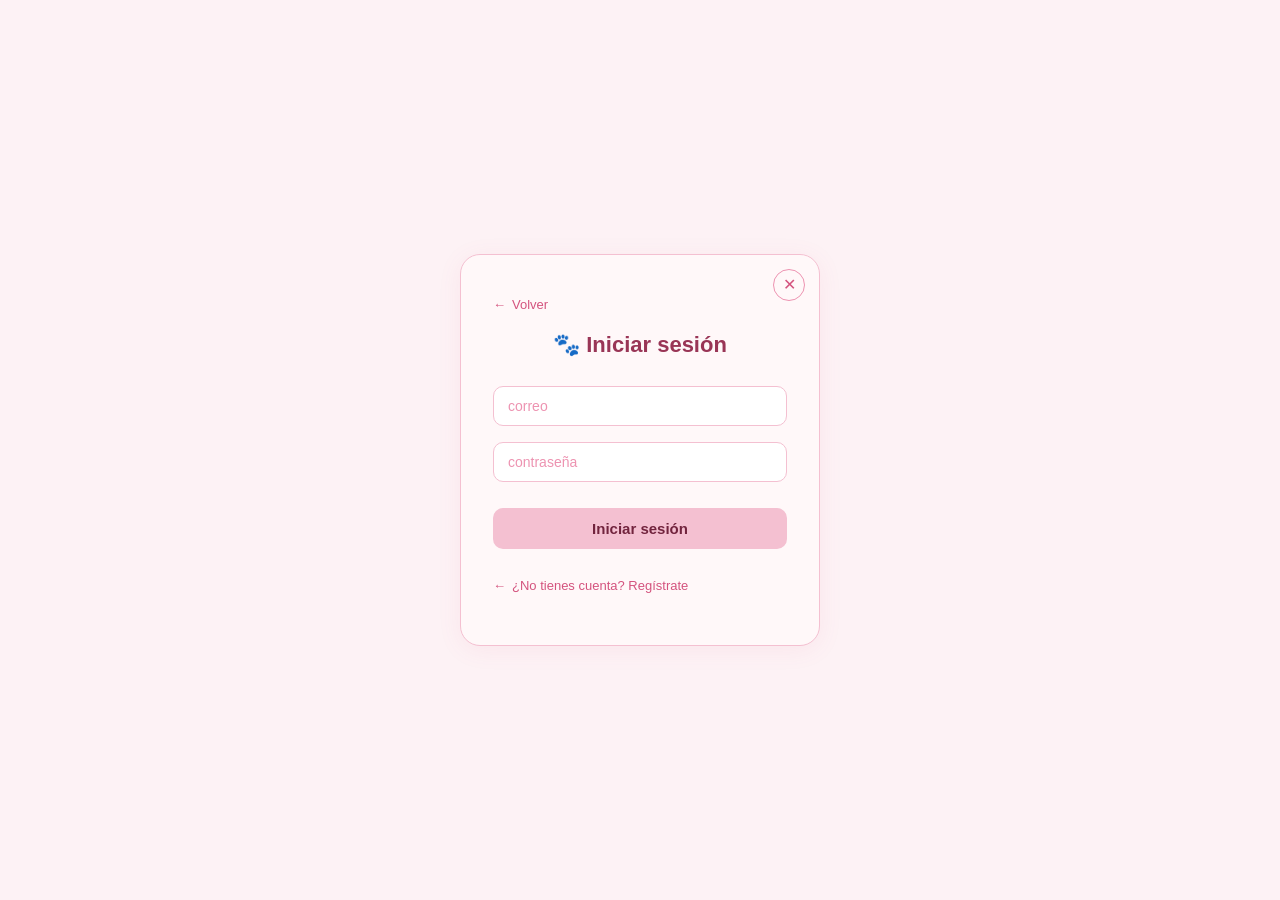
==== iniciarsesion.html @ 311c34f7 "Enhance login page with verification resend option Added a resend verification button and improved l" ====
<!DOCTYPE html>
<html lang="es">
<head>
  <meta charset="UTF-8" />
  <meta name="viewport" content="width=device-width, initial-scale=1.0" />
  <title>Iniciar sesión</title>
  <style>
    * { box-sizing: border-box; margin: 0; padding: 0; }

    body {
      min-height: 100vh;
      display: flex;
      align-items: center;
      justify-content: center;
      background: #fdf2f5;
      font-family: 'Segoe UI', sans-serif;
    }

    .card {
      background: #fff8f9;
      border: 1px solid #f4c0d1;
      border-radius: 20px;
      padding: 2.5rem 2rem 2rem;
      width: 360px;
      position: relative;
      box-shadow: 0 4px 24px rgba(212, 83, 126, 0.08);
    }

    .close-btn {
      position: absolute;
      top: 14px;
      right: 14px;
      background: none;
      border: 1.5px solid #ED93B1;
      border-radius: 50%;
      width: 32px;
      height: 32px;
      display: flex;
      align-items: center;
      justify-content: center;
      cursor: pointer;
      color: #D4537E;
      font-size: 16px;
      line-height: 1;
      text-decoration: none;
    }
    .close-btn:hover { background: #FBEAF0; }

    .btn-back {
      display: inline-flex;
      align-items: center;
      gap: 6px;
      background: none;
      border: none;
      cursor: pointer;
      color: #D4537E;
      font-size: 13px;
      padding: 0;
      margin-bottom: 1.2rem;
      text-decoration: none;
    }
    .btn-back:hover { color: #993556; }
    .btn-back::before { content: "←"; }

    .title {
      text-align: center;
      font-size: 22px;
      font-weight: 600;
      color: #993556;
      margin-bottom: 1.8rem;
    }

    .form-input {
      width: 100%;
      padding: 11px 14px;
      border: 1px solid #F4C0D1;
      border-radius: 10px;
      background: #fff;
      font-size: 14px;
      color: #72243E;
      margin-bottom: 1rem;
      outline: none;
      transition: border-color 0.2s, box-shadow 0.2s;
    }
    .form-input:focus {
      border-color: #D4537E;
      box-shadow: 0 0 0 3px rgba(212,83,126,0.12);
    }
    .form-input::placeholder { color: #ED93B1; }

    .btn-primary {
      display: block;
      width: 100%;
      padding: 12px;
      background: #F4C0D1;
      border: none;
      border-radius: 10px;
      font-size: 15px;
      font-weight: 600;
      color: #72243E;
      cursor: pointer;
      margin-bottom: 1.2rem;
      text-align: center;
      text-decoration: none;
      transition: background 0.2s;
    }
    .btn-primary:hover { background: #ED93B1; }
    .btn-primary:disabled { opacity: 0.6; cursor: not-allowed; }

    .btn-reenviar {
      display: none;
      width: 100%;
      padding: 10px;
      background: #fff;
      border: 1px solid #F4C0D1;
      border-radius: 10px;
      font-size: 14px;
      font-weight: 600;
      color: #D4537E;
      cursor: pointer;
      margin-bottom: 1rem;
    }
    .btn-reenviar:hover { background: #FBEAF0; }
    .btn-reenviar:disabled { opacity: 0.6; cursor: not-allowed; }

    #mensaje { color:#D4537E; font-size:13px; margin-bottom: 10px; }
    #avisoReenvio { color:#993556; font-size:13px; margin-bottom: 10px; }
  </style>
</head>
<body>

<div class="card">
  <a href="index.html" class="close-btn" title="Cerrar">✕</a>
  <a href="index.html" class="btn-back">Volver</a>

  <p class="title">🐾 Iniciar sesión</p>

  <input class="form-input" type="email" id="correo" placeholder="correo" />
  <input class="form-input" type="password" id="contrasena" placeholder="contraseña" />
  <p id="mensaje"></p>

  <button class="btn-reenviar" id="btnReenviar" onclick="reenviarVerificacion()">
    📩 Reenviar correo de verificación
  </button>
  <p id="avisoReenvio"></p>

  <button class="btn-primary" id="btnLogin" onclick="iniciarSesion()">Iniciar sesión</button>
  <a href="registrarse.html" class="btn-back" style="margin-top:10px;">¿No tienes cuenta? Regístrate</a>
</div>

<script>
const API = 'https://huellas-a-casa-backend.onrender.com';

async function iniciarSesion() {
  const correo = document.getElementById('correo').value.trim();
  const contrasena = document.getElementById('contrasena').value;
  const mensaje = document.getElementById('mensaje');
  const boton = document.getElementById('btnLogin');
  const btnReenviar = document.getElementById('btnReenviar');

  mensaje.textContent = '';
  document.getElementById('avisoReenvio').textContent = '';
  btnReenviar.style.display = 'none';

  boton.disabled = true;
  boton.textContent = 'Entrando...';

  try {
    const respuesta = await fetch(API + '/api/login', {
      method: 'POST',
      headers: { 'Content-Type': 'application/json' },
      body: JSON.stringify({ correo, contrasena })
    });

    const data = await respuesta.json();

    if (data.exito) {
      // Guardamos el usuario en sesión del navegador para usarlo en otras páginas
      sessionStorage.setItem('usuario', JSON.stringify(data.usuario));
      window.location.href = 'index.html';
    } else {
      mensaje.textContent = data.mensaje;
      // Si el correo aún no está verificado, ofrecemos reenviar el enlace
      if (data.sin_verificar) {
        btnReenviar.style.display = 'block';
      }
    }
  } catch (error) {
    mensaje.textContent = "Error de conexión con el servidor. Si es la primera vez, espera unos segundos e inténtalo de nuevo.";
    console.error(error);
  } finally {
    boton.disabled = false;
    boton.textContent = 'Iniciar sesión';
  }
}

async function reenviarVerificacion() {
  const correo = document.getElementById('correo').value.trim();
  const aviso = document.getElementById('avisoReenvio');
  const boton = document.getElementById('btnReenviar');

  aviso.textContent = 'Enviando...';
  boton.disabled = true;

  try {
    const respuesta = await fetch(API + '/api/reenviar_verificacion', {
      method: 'POST',
      headers: { 'Content-Type': 'application/json' },
      body: JSON.stringify({ correo })
    });
    const data = await respuesta.json();
    aviso.textContent = data.mensaje + ' Revisa también la carpeta de spam.';
  } catch (e) {
    aviso.textContent = 'No se pudo conectar con el servidor.';
  } finally {
    boton.disabled = false;
  }
}
</script>
</body>
</html>
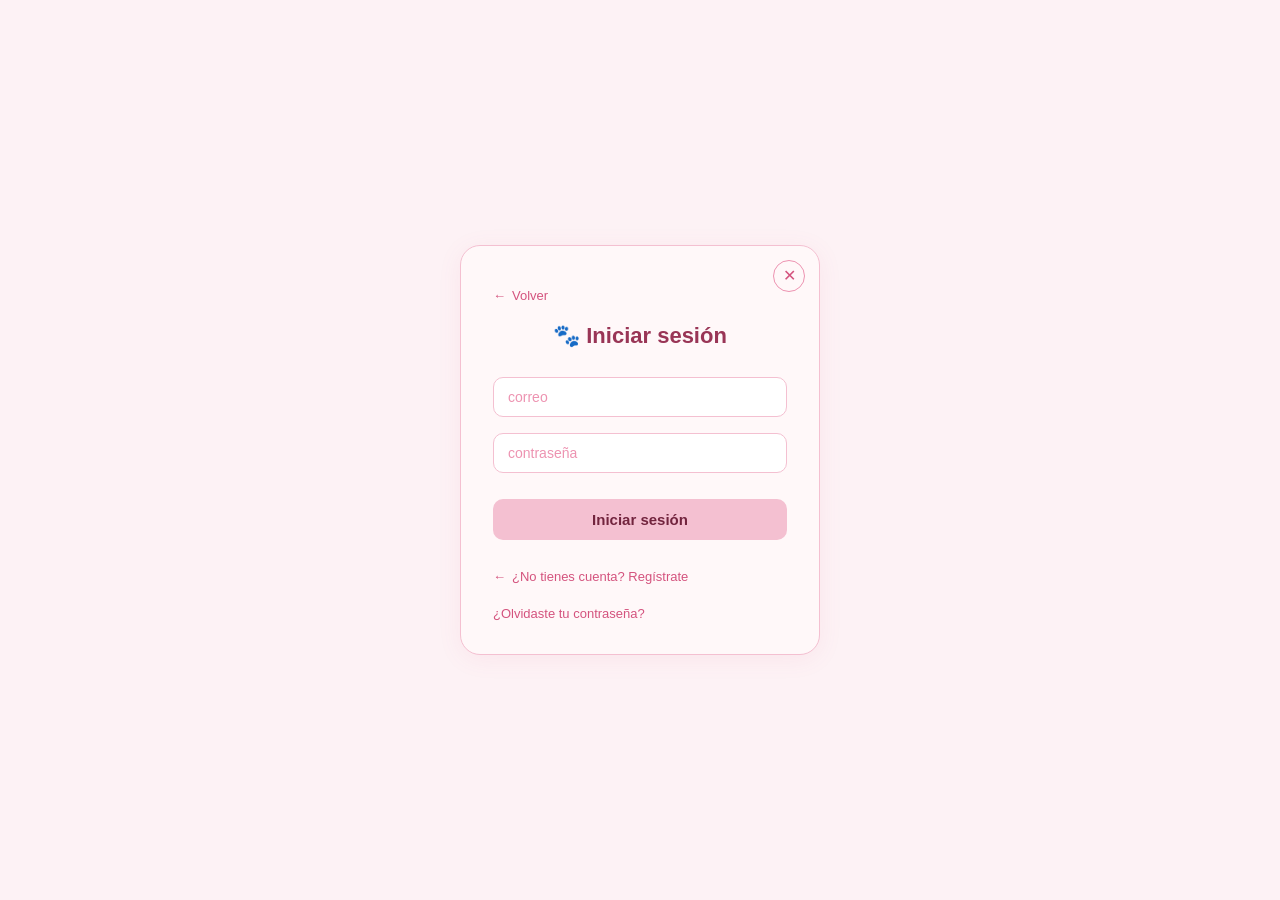
==== commit 7ad3e003: "Enhance login page with password recovery link Added a link for password recovery and improved styli" ====
--- a/iniciarsesion.html
+++ b/iniciarsesion.html
@@ -123,6 +123,15 @@
     .btn-reenviar:hover { background: #FBEAF0; }
     .btn-reenviar:disabled { opacity: 0.6; cursor: not-allowed; }
 
+    .link-olvide {
+      display: inline-block;
+      font-size: 13px;
+      color: #D4537E;
+      text-decoration: none;
+      margin-top: 2px;
+    }
+    .link-olvide:hover { color: #993556; text-decoration: underline; }
+
     #mensaje { color:#D4537E; font-size:13px; margin-bottom: 10px; }
     #avisoReenvio { color:#993556; font-size:13px; margin-bottom: 10px; }
   </style>
@@ -146,6 +155,8 @@
 
   <button class="btn-primary" id="btnLogin" onclick="iniciarSesion()">Iniciar sesión</button>
   <a href="registrarse.html" class="btn-back" style="margin-top:10px;">¿No tienes cuenta? Regístrate</a>
+  <br />
+  <a href="recuperar.html" class="link-olvide">¿Olvidaste tu contraseña?</a>
 </div>
 
 <script>
